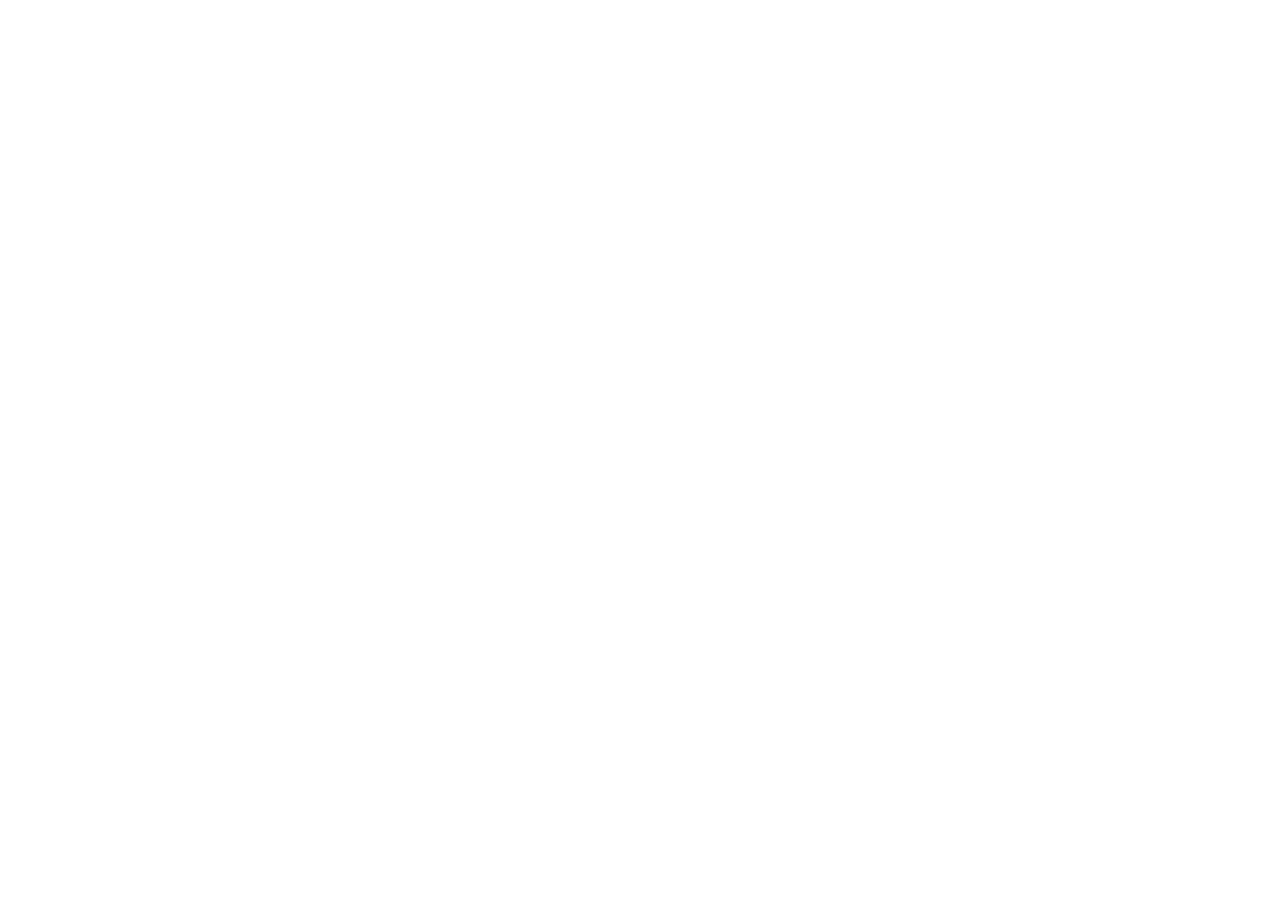
==== bin/index.html @ ec6936c2 "20200204提交" ====
<html>

<head>
    <title>www.layabox.com</title>
    <meta charset='utf-8' />
    <meta name='renderer' content='webkit' />
    <meta name='viewport' content='width=device-width,initial-scale=1.0,minimum-scale=1.0,maximum-scale=1.0,user-scalable=no'
    />
    <meta name='apple-mobile-web-app-capable' content='yes' />
    <meta name='full-screen' content='true' />
    <meta name='x5-fullscreen' content='true' />
    <meta name='360-fullscreen' content='true' />
    <meta name='laya' screenorientation='landscape' />
    <meta http-equiv='expires' content='0' />
    <meta http-equiv='X-UA-Compatible' content='IE=edge,chrome=1' />
    <meta http-equiv='expires' content='0' />
    <meta http-equiv='Cache-Control' content='no-siteapp' />
</head>

<body>
    <script type="text/javascript">
        function loadLib(url) {
            var script = document.createElement("script");
            script.async = false;
            script.src = url;
            document.body.appendChild(script);
        }
    </script>
    <script type="text/javascript" src="index.js"></script>
</body>

</html>
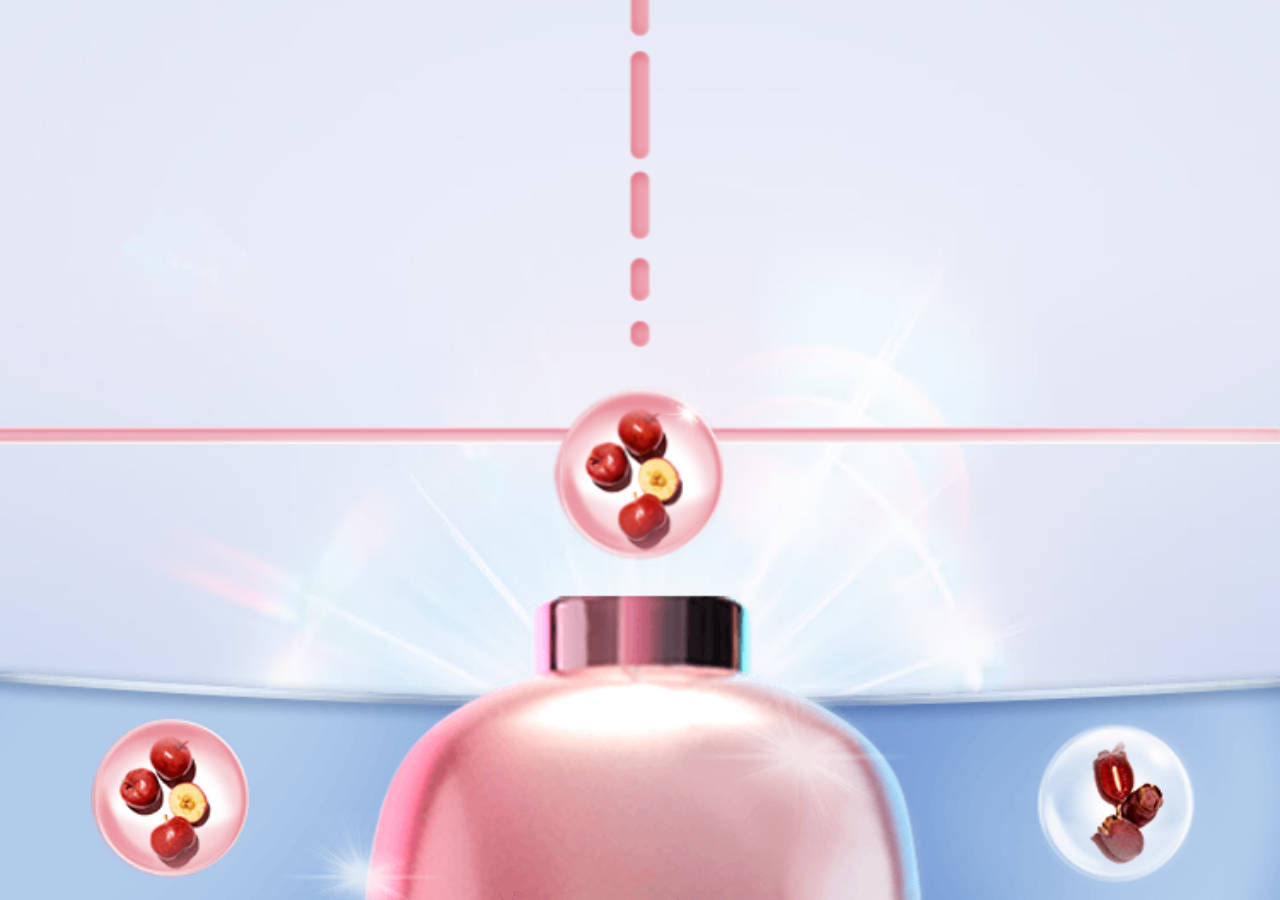
==== commit effe61bd: "20200206架子已搭好，开始开发箭头旋转" ====
--- a/bin/index.html
+++ b/bin/index.html
@@ -1,7 +1,7 @@
 <html>
 
 <head>
-    <title>www.layabox.com</title>
+    <title>跟着Clarins娇韵诗去旅行</title>
     <meta charset='utf-8' />
     <meta name='renderer' content='webkit' />
     <meta name='viewport' content='width=device-width,initial-scale=1.0,minimum-scale=1.0,maximum-scale=1.0,user-scalable=no'
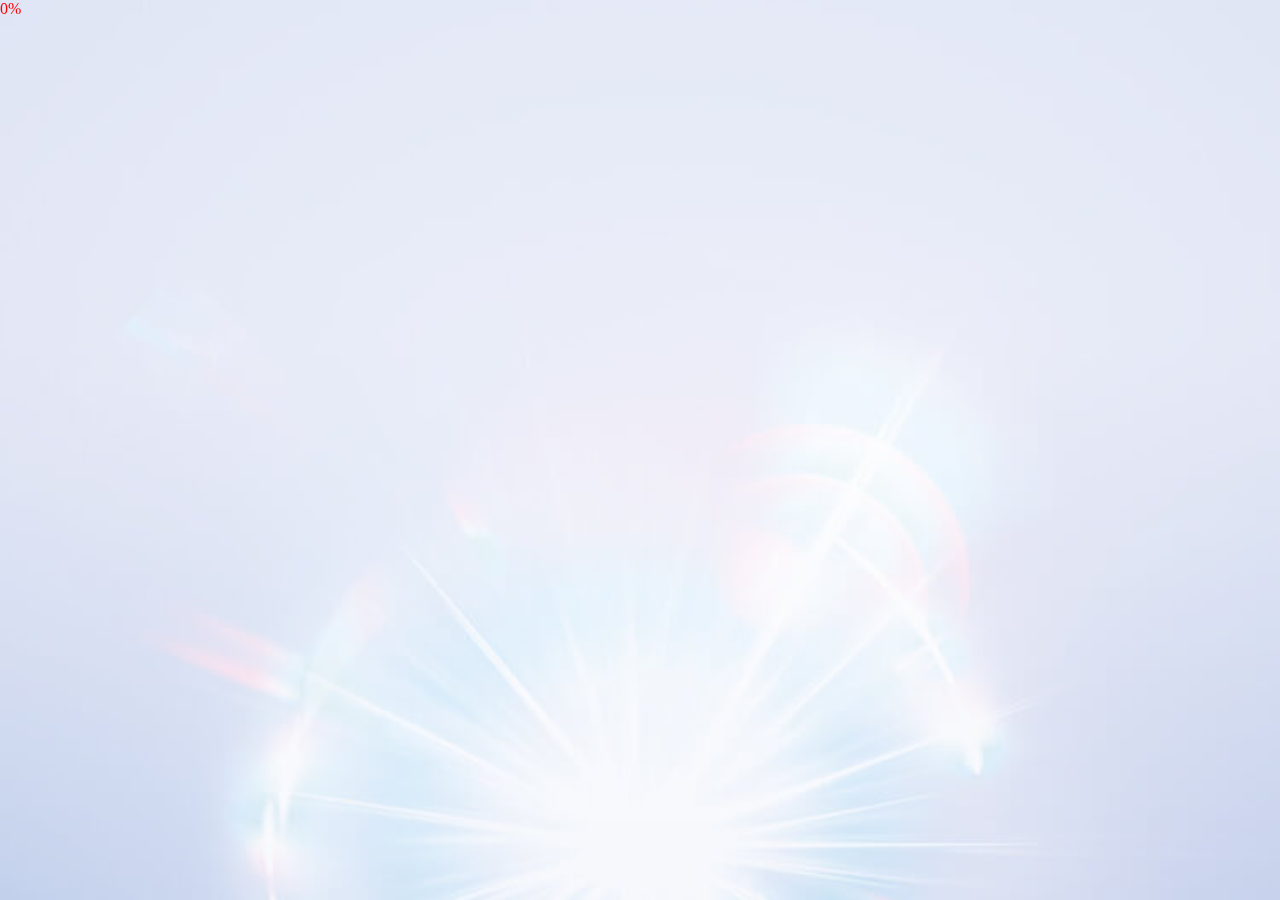
==== commit 3d11b62b: "提交一版之前的修订，接下来优化" ====
--- a/bin/index.html
+++ b/bin/index.html
@@ -15,9 +15,24 @@
     <meta http-equiv='X-UA-Compatible' content='IE=edge,chrome=1' />
     <meta http-equiv='expires' content='0' />
     <meta http-equiv='Cache-Control' content='no-siteapp' />
+    <style>
+        .BarPercent{
+            z-index: 10;
+            color: red;
+            position: absolute;
+            top: 0;
+            left: 0;
+        }
+        #layaContainer{
+            position: absolute;
+            z-index: 3;
+        }
+    </style>
 </head>
 
 <body>
+    <div class="BarPercent">0%</div>
+    <div class="gamePlayBox" id="gamePlayBox"></div>
     <script type="text/javascript">
         function loadLib(url) {
             var script = document.createElement("script");
